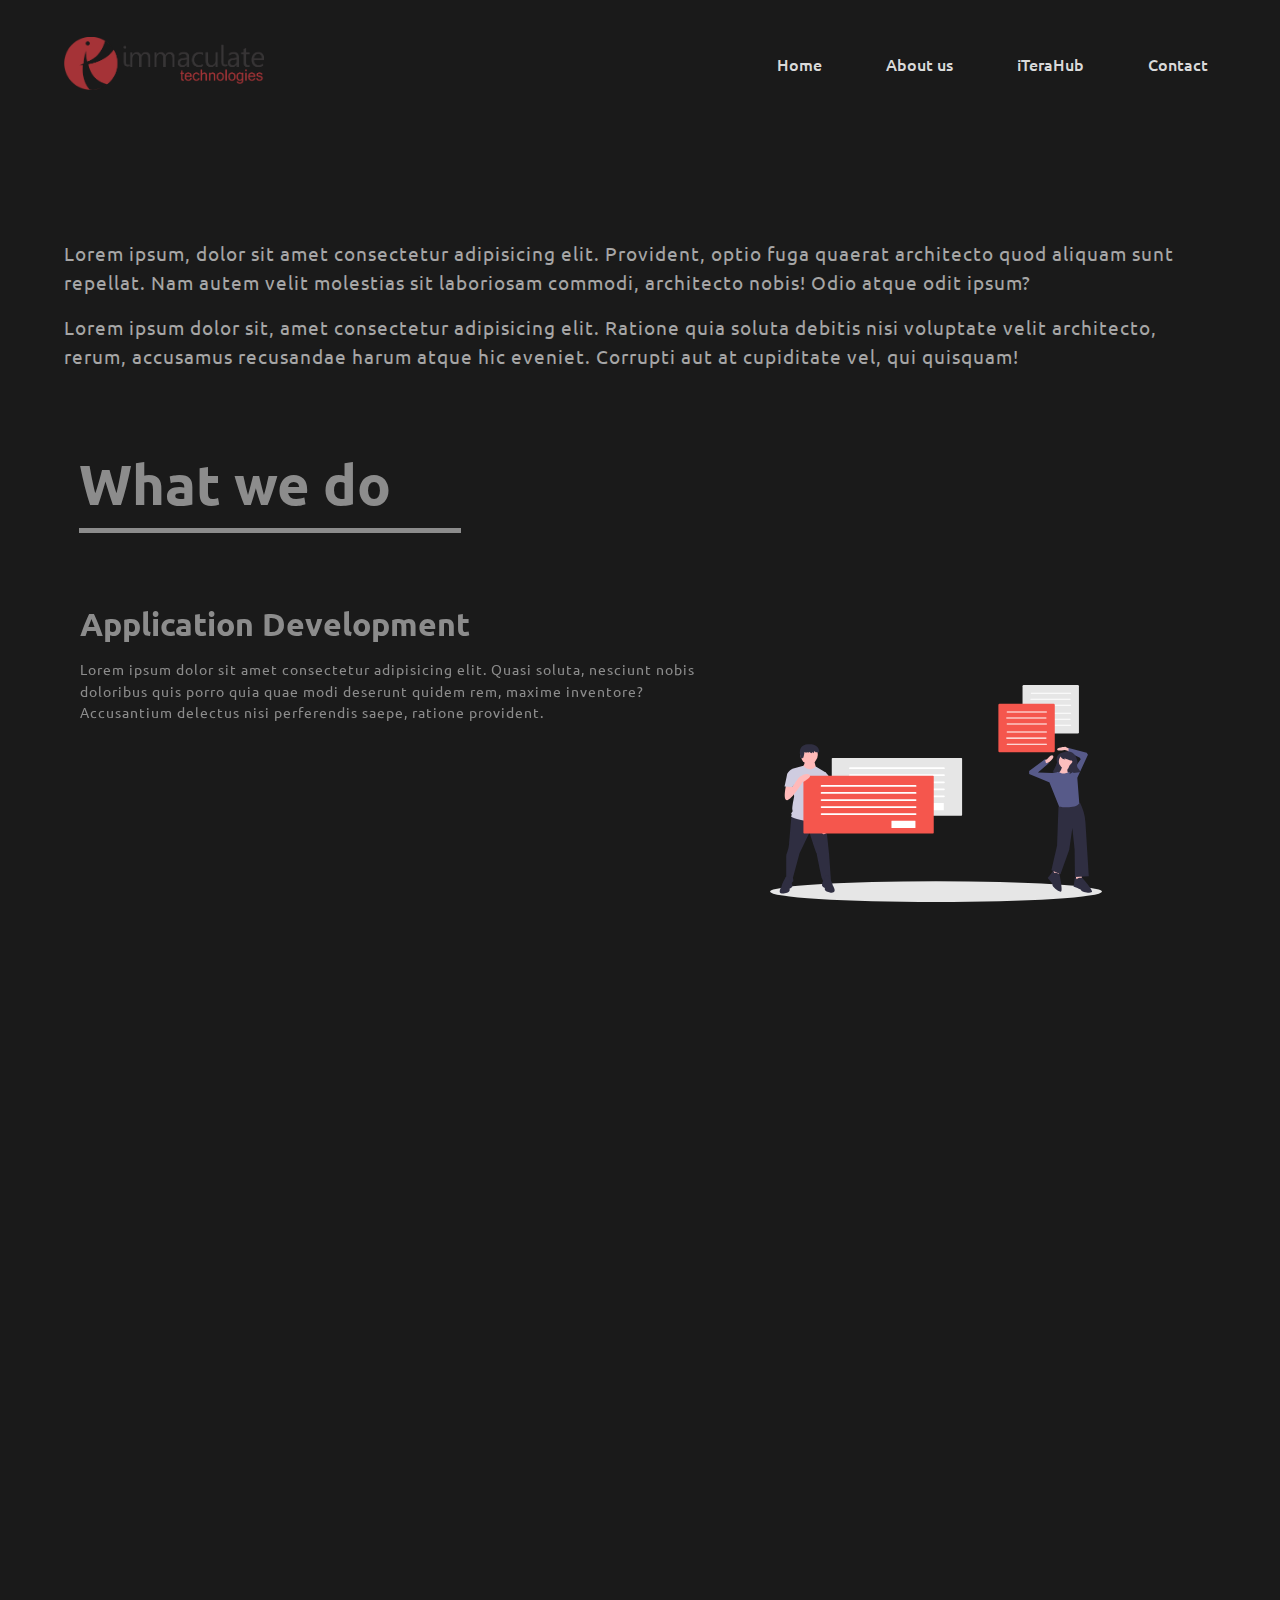
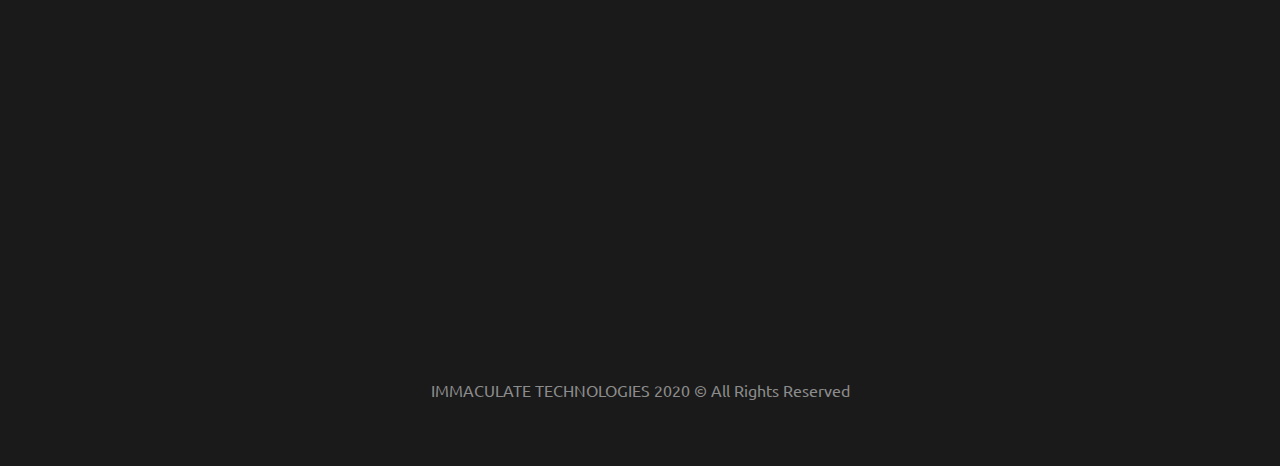
==== about-us.html @ d2b9d345 "Added about to immaculate technologies" ====
<!DOCTYPE html>
<html lang="en">

<head>
    <meta charset="UTF-8">
    <meta name="viewport" content="width=device-width, initial-scale=1.0">
    <meta http-equiv="X-UA-Compatible" content="ie=edge">
    <link rel="stylesheet" href="assets/css/bootstrap.min.css">
    <link rel="stylesheet" href="assets/css/main.css">
    <link rel="stylesheet" href="assets/css/aos.css">
    <title>About us | Immaculate Technologies</title>
</head>

<body>
    <header class="about-us-page">
        <nav class="navbar navbar-expand-lg navbar-dark">
            <a class="navbar-brand text-light" href="#"><img src="assets/images/immaculate-logo.png" alt=""
                    class="img-fluid" width="200px"></a>
            <button class="navbar-toggler" type="button" data-toggle="collapse" data-target="#navbarSupportedContent"
                aria-controls="navbarSupportedContent" aria-expanded="false" aria-label="Toggle navigation">
                <span class="navbar-toggler-icon"></span>
            </button>

            <div class="collapse navbar-collapse" id="navbarSupportedContent">
                <ul class="navbar-nav ml-auto">
                    <li class="nav-item active mr-5">
                        <a class="nav-link" href="index.html">Home <span class="sr-only">(current)</span></a>
                    </li>
                    <li class="nav-item active mr-5">
                        <a class="nav-link" href="about-us.html">About us</a>
                    </li>
                    <li class="nav-item active mr-5">
                        <a class="nav-link" href="terahub.html">iTeraHub</a>
                    </li>
                    <li class="nav-item">
                        <a class="nav-link" href="#contact-us">Contact</a>
                    </li>
                </ul>
            </div>
        </nav>



    </header>
    <main class="about-us-page">
        <section class="about-us-introduction">
            <p>
                Lorem ipsum, dolor sit amet consectetur adipisicing elit. Provident, optio fuga quaerat architecto quod
                aliquam sunt repellat. Nam autem velit molestias sit laboriosam commodi, architecto nobis! Odio atque
                odit
                ipsum?
            </p>
            <p>
                Lorem ipsum dolor sit, amet consectetur adipisicing elit. Ratione quia soluta debitis nisi voluptate
                velit
                architecto, rerum, accusamus recusandae harum atque hic eveniet. Corrupti aut at cupiditate vel, qui
                quisquam!
            </p>
        </section>
        <section class="services">
            <div class="col-10 col-sm-7 col-md-6">
                <h1 data-aos="fade-up">
                    What we do
                </h1>
            </div>
            <div class="row">
                <!-- Application development -->
                <div class="col-md-7">
                    <div class="info">
                        <h3 data-aos="fade-up">
                            Application Development
                        </h3>
                        <div class="details mt-3" data-aos="fade-up">
                            <p>
                                Lorem ipsum dolor sit amet consectetur adipisicing elit. Quasi soluta, nesciunt
                                nobis
                                doloribus quis porro quia quae modi deserunt quidem rem, maxime inventore?
                                Accusantium
                                delectus nisi perferendis saepe, ratione provident.
                            </p>
                        </div>
                    </div>
                </div>

                <div class="col-md-4">
                    <div class="image">
                        <img src="assets/images/messaging-app.svg" data-aos="fade-up" alt="">
                    </div>
                </div>
                <!-- Application development end -->

                <!-- Business consultation -->
                <div class="col-md-4">
                    <div class="image">
                        <img src="assets/images/undraw_feeling_proud_qne1.svg" data-aos="fade-up" alt="">
                    </div>
                </div>
                <div class="col-md-8">
                    <div class="info">
                        <h3 data-aos="fade-up">
                            Business Consultation
                        </h3>
                        <div class="details mt-3" data-aos="fade-up">
                            <p>
                                Lorem ipsum dolor sit amet consectetur adipisicing elit. Quasi soluta, nesciunt
                                nobis
                                doloribus quis porro quia quae modi deserunt quidem rem, maxime inventore?
                                Accusantium
                                delectus nisi perferendis saepe, ratione provident.
                            </p>
                        </div>
                    </div>
                </div>
                <!-- Business consultation end -->

                <!-- Trainings -->
                <div class="col-md-7">
                    <div class="info">
                        <h3 data-aos="fade-up">
                            Comprehensive Trainings
                        </h3>
                        <div class="details mt-3" data-aos="fade-up">
                            <p>
                                Lorem ipsum dolor sit amet consectetur adipisicing elit. Quasi soluta, nesciunt
                                nobis
                                doloribus quis porro quia quae modi deserunt quidem rem, maxime inventore?
                                Accusantium
                                delectus nisi perferendis saepe, ratione provident.
                            </p>
                        </div>
                    </div>
                </div>
                <div class="col-md-4">
                    <div class="image">
                        <img src="assets/images/trainigs.svg" data-aos="fade-up" alt="">
                    </div>
                </div>
            </div>
        </section>
    </main>
    <footer class="text-center">
        IMMACULATE TECHNOLOGIES 2020 &copy All Rights Reserved
    </footer>
    <script src="assets/js/jQuery.js"></script>
    <script src="assets/js/bootstrap.bundle.min.js"></script>
    <script src="assets/js/aos.js"></script>
    <script src="assets/js/main.js"></script>
</body>

</html>
---- assets/css/main.css ----
@import url("https://fonts.googleapis.com/css?family=Ubuntu&display=swap");
body {
  background-color: #1a1a1a;
}

header {
  padding: 1rem 4rem 4rem;
  font-family: 'Ubuntu', -apple-system, BlinkMacSystemFont, 'Segoe UI', Roboto, Oxygen, Cantarell, 'Open Sans', 'Helvetica Neue', sans-serif;
}

header.homepage {
  background-image: url("../images/laptop-image1.jpg");
  background-repeat: no-repeat;
  background-size: cover;
  background-attachment: fixed;
}

header.homepage .header-content {
  margin-top: 9rem;
  margin-bottom: 6rem;
}

header.homepage .header-content .primary-text h1 {
  font-weight: bolder;
  font-size: 2.5rem;
  color: #b9cbda;
}

header.homepage .header-content .supporting-text p {
  color: #d9d9d9;
  font-size: .8rem;
  font-weight: 600;
  letter-spacing: 1px;
}

header.homepage .header-content .cta-button .btn {
  background-color: #1a1a1a;
  color: #d1c7c7;
  font-size: .8rem;
  font-weight: bold;
  width: 12rem;
  padding: .7rem;
  -webkit-box-shadow: 0 5px 3px rgba(10, 10, 10, 0.7), 0 -2px 2px rgba(153, 153, 153, 0.3);
          box-shadow: 0 5px 3px rgba(10, 10, 10, 0.7), 0 -2px 2px rgba(153, 153, 153, 0.3);
}

header.terahub .header-content {
  margin-top: 9rem;
  margin-bottom: 6rem;
}

header.terahub .header-content .primary-text h1 {
  font-weight: bolder;
  font-size: 2.5rem;
  color: #b9cbda;
}

header.terahub .header-content .cta-text p {
  color: #a6a6a6;
  font-size: 1.2rem;
  font-weight: 600;
  letter-spacing: 1px;
  margin-top: 3rem;
}

@-webkit-keyframes keep-moving {
  0% {
    -webkit-transform: translateY(0px);
            transform: translateY(0px);
  }
  50% {
    -webkit-transform: translateY(20px);
            transform: translateY(20px);
  }
  100% {
    -webkit-transform: translateY(0px);
            transform: translateY(0px);
  }
}

@keyframes keep-moving {
  0% {
    -webkit-transform: translateY(0px);
            transform: translateY(0px);
  }
  50% {
    -webkit-transform: translateY(20px);
            transform: translateY(20px);
  }
  100% {
    -webkit-transform: translateY(0px);
            transform: translateY(0px);
  }
}

header.terahub .keep-moving-icon img {
  -webkit-animation: keep-moving 1s;
          animation: keep-moving 1s;
  -webkit-animation-iteration-count: infinite;
          animation-iteration-count: infinite;
}

@media screen and (min-width: 576px) {
  header {
    padding: 2rem 4rem 4rem;
  }
}

@media screen and (max-width: 768px) {
  header {
    background-size: cover;
  }
}

header nav {
  padding: 0px !important;
  font-family: inherit;
  font-weight: 500;
}

header nav ul li a {
  color: #d9d9d9 !important;
}

main.mainpage-content {
  padding: 0rem 1rem;
  font-family: 'Ubuntu', -apple-system, BlinkMacSystemFont, 'Segoe UI', Roboto, Oxygen, Cantarell, 'Open Sans', 'Helvetica Neue', sans-serif;
}

@media screen and (min-width: 996px) {
  main.mainpage-content {
    padding: 0rem 4rem;
  }
}

main.mainpage-content section {
  margin-top: 10rem;
  margin-bottom: 9rem;
}

main.mainpage-content section.about-us {
  color: #b3b3b3;
  font-size: 1.1rem;
  font-weight: 400;
}

main.mainpage-content section.about-us div {
  text-align: center;
  margin: auto;
}

@media screen and (min-width: 996px) {
  main.mainpage-content section.about-us div {
    width: 60%;
  }
}

main.mainpage-content section.about-us div p {
  line-break: auto;
  letter-spacing: 1px;
}

main.mainpage-content section.services h1 {
  font-size: 3.5rem;
  font-weight: bold;
  color: #8c8c8c;
}

main.mainpage-content section.services h1::after {
  display: block;
  content: '';
  border-bottom: 5px solid #8c8c8c;
  margin-top: 10px;
  width: 70%;
}

@media screen and (max-width: 576px) {
  main.mainpage-content section.services h1 {
    font-size: 2.5rem;
  }
}

main.mainpage-content section.services .info {
  margin: 4rem 0rem;
  color: #8c8c8c;
}

@media screen and (min-width: 996px) {
  main.mainpage-content section.services .info {
    margin: 4rem 1rem;
  }
}

main.mainpage-content section.services .info h3 {
  font-weight: bold;
  font-size: 2rem;
}

main.mainpage-content section.services .info .details {
  font-size: .9rem;
  letter-spacing: 1px;
}

main.mainpage-content section.services .image {
  margin: 4rem 1rem;
  text-align: right;
}

main.mainpage-content section.services .image img {
  width: 100%;
}

@media screen and (min-width: 996px) {
  main.mainpage-content section.services .image img {
    margin-top: 5rem;
  }
}

main.mainpage-content section.contact-us {
  color: #8c8c8c;
}

main.mainpage-content section.contact-us h1 {
  font-size: 3.5rem;
  font-weight: bold;
  color: #8c8c8c;
}

main.mainpage-content section.contact-us h1::after {
  display: block;
  content: '';
  border-bottom: 5px solid #8c8c8c;
  margin-top: 10px;
  width: 70%;
}

@media screen and (max-width: 576px) {
  main.mainpage-content section.contact-us h1 {
    font-size: 2.5rem;
  }
}

main.mainpage-content section.contact-us .form-container {
  padding: 1rem;
  background-color: #1c1c1c;
  -webkit-box-shadow: 0px -3px 3px rgba(230, 230, 230, 0.15), 0px 5px 7px rgba(20, 20, 20, 0.9);
          box-shadow: 0px -3px 3px rgba(230, 230, 230, 0.15), 0px 5px 7px rgba(20, 20, 20, 0.9);
  border-radius: 50px;
  margin-top: 1.5rem;
}

@media screen and (min-width: 996px) {
  main.mainpage-content section.contact-us .form-container {
    margin-top: 1px;
  }
}

main.mainpage-content section.contact-us .form-container .inner-container {
  border-radius: 50px;
  padding: 1.5rem;
  background-color: #171717;
  -webkit-box-shadow: inset 0px -3px 3px rgba(230, 230, 230, 0.15), inset 0px 5px 7px rgba(20, 20, 20, 0.9);
          box-shadow: inset 0px -3px 3px rgba(230, 230, 230, 0.15), inset 0px 5px 7px rgba(20, 20, 20, 0.9);
}

main.mainpage-content section.contact-us .form-container .inner-container form .form-control-custom {
  width: 100%;
  padding: .4rem 1rem;
  border-radius: 5px;
  border: none;
  background-color: #1c1c1c;
}

main.mainpage-content section.contact-us .form-container .inner-container form .form-control-custom::-webkit-input-placeholder {
  font-family: 'Ubuntu', -apple-system, BlinkMacSystemFont, 'Segoe UI', Roboto, Oxygen, Cantarell, 'Open Sans', 'Helvetica Neue', sans-serif;
  font-size: .9rem;
}

main.mainpage-content section.contact-us .form-container .inner-container form .form-control-custom:-ms-input-placeholder {
  font-family: 'Ubuntu', -apple-system, BlinkMacSystemFont, 'Segoe UI', Roboto, Oxygen, Cantarell, 'Open Sans', 'Helvetica Neue', sans-serif;
  font-size: .9rem;
}

main.mainpage-content section.contact-us .form-container .inner-container form .form-control-custom::-ms-input-placeholder {
  font-family: 'Ubuntu', -apple-system, BlinkMacSystemFont, 'Segoe UI', Roboto, Oxygen, Cantarell, 'Open Sans', 'Helvetica Neue', sans-serif;
  font-size: .9rem;
}

main.mainpage-content section.contact-us .form-container .inner-container form .form-control-custom::placeholder {
  font-family: 'Ubuntu', -apple-system, BlinkMacSystemFont, 'Segoe UI', Roboto, Oxygen, Cantarell, 'Open Sans', 'Helvetica Neue', sans-serif;
  font-size: .9rem;
}

main.mainpage-content section.contact-us .form-container .inner-container form .btn-send-message {
  background-color: #1c1c1c;
  color: #9c9c9c;
  -webkit-box-shadow: 0px -1px 3px rgba(255, 255, 255, 0.2), 0px 5px 7px rgba(20, 20, 20, 0.9);
          box-shadow: 0px -1px 3px rgba(255, 255, 255, 0.2), 0px 5px 7px rgba(20, 20, 20, 0.9);
  width: 12rem;
  border-radius: 20px;
}

main.iterahub-content {
  font-family: 'Ubuntu', -apple-system, BlinkMacSystemFont, 'Segoe UI', Roboto, Oxygen, Cantarell, 'Open Sans', 'Helvetica Neue', sans-serif;
}

main.iterahub-content section {
  margin-top: 5rem;
  margin-bottom: 5rem;
}

main.iterahub-content section.introduction p {
  color: #a6a6a6;
  font-size: 1.2rem;
  font-weight: 600;
  letter-spacing: 1px;
}

main.iterahub-content section.our-hub img {
  width: 100%;
  -o-object-fit: cover;
     object-fit: cover;
}

@media screen and (min-width: 998px) {
  main.iterahub-content section.our-hub img {
    height: 300px;
  }
}

main.iterahub-content section.featuring {
  color: #a6a6a6;
  font-size: 1.2rem;
  font-weight: 600;
  letter-spacing: 1px;
}

main.iterahub-content section.made-for {
  color: #a6a6a6;
  margin-top: 15rem !important;
}

main.iterahub-content section.made-for h2 {
  font-size: 2.3rem;
  font-weight: 700;
}

main.iterahub-content section.made-for .row div.details, main.iterahub-content section.made-for .row div.image {
  margin-bottom: 8rem;
}

main.iterahub-content section.made-for .row .details h4 {
  margin-bottom: 1rem;
  font-weight: bold;
  font-size: 1.9rem;
}

main.iterahub-content section.made-for .row .details p {
  font-size: 1rem;
  font-weight: 400;
  letter-spacing: 1px;
}

main.iterahub-content section.partners {
  margin-bottom: 8rem;
}

main.iterahub-content section.partners h3 {
  font-weight: bold;
  color: #a6a6a6;
}

main.iterahub-content section.partners .partner-logo img {
  width: 150px;
  margin-right: 3rem;
}

main.iterahub-content section.contact-us {
  color: #a6a6a6;
}

main.iterahub-content section.contact-us p {
  font-size: 1.1rem;
}

main.iterahub-content section.contact-us h3 {
  font-weight: bold;
  font-size: 2rem;
}

main.about-us-page {
  padding: 0rem 1rem;
  font-family: 'Ubuntu', -apple-system, BlinkMacSystemFont, 'Segoe UI', Roboto, Oxygen, Cantarell, 'Open Sans', 'Helvetica Neue', sans-serif;
}

@media screen and (min-width: 996px) {
  main.about-us-page {
    padding: 0rem 4rem;
  }
}

main.about-us-page section {
  margin-top: 5rem;
  margin-bottom: 5rem;
}

main.about-us-page section.about-us-introduction p {
  color: #a6a6a6;
  font-size: 1.2rem;
  letter-spacing: 1px;
}

main.about-us-page section.services h1 {
  font-size: 3.5rem;
  font-weight: bold;
  color: #8c8c8c;
}

main.about-us-page section.services h1::after {
  display: block;
  content: '';
  border-bottom: 5px solid #8c8c8c;
  margin-top: 10px;
  width: 70%;
}

@media screen and (max-width: 576px) {
  main.about-us-page section.services h1 {
    font-size: 2.5rem;
  }
}

main.about-us-page section.services .info {
  margin: 4rem 0rem;
  color: #8c8c8c;
}

@media screen and (min-width: 996px) {
  main.about-us-page section.services .info {
    margin: 4rem 1rem;
  }
}

main.about-us-page section.services .info h3 {
  font-weight: bold;
  font-size: 2rem;
}

main.about-us-page section.services .info .details {
  font-size: .9rem;
  letter-spacing: 1px;
}

main.about-us-page section.services .image {
  margin: 4rem 1rem;
  text-align: right;
}

main.about-us-page section.services .image img {
  width: 100%;
}

@media screen and (min-width: 996px) {
  main.about-us-page section.services .image img {
    margin-top: 5rem;
  }
}

footer {
  padding: 2rem 4rem 4rem;
  font-family: 'Ubuntu', -apple-system, BlinkMacSystemFont, 'Segoe UI', Roboto, Oxygen, Cantarell, 'Open Sans', 'Helvetica Neue', sans-serif;
  color: #8c8c8c;
}
/*# sourceMappingURL=main.css.map */
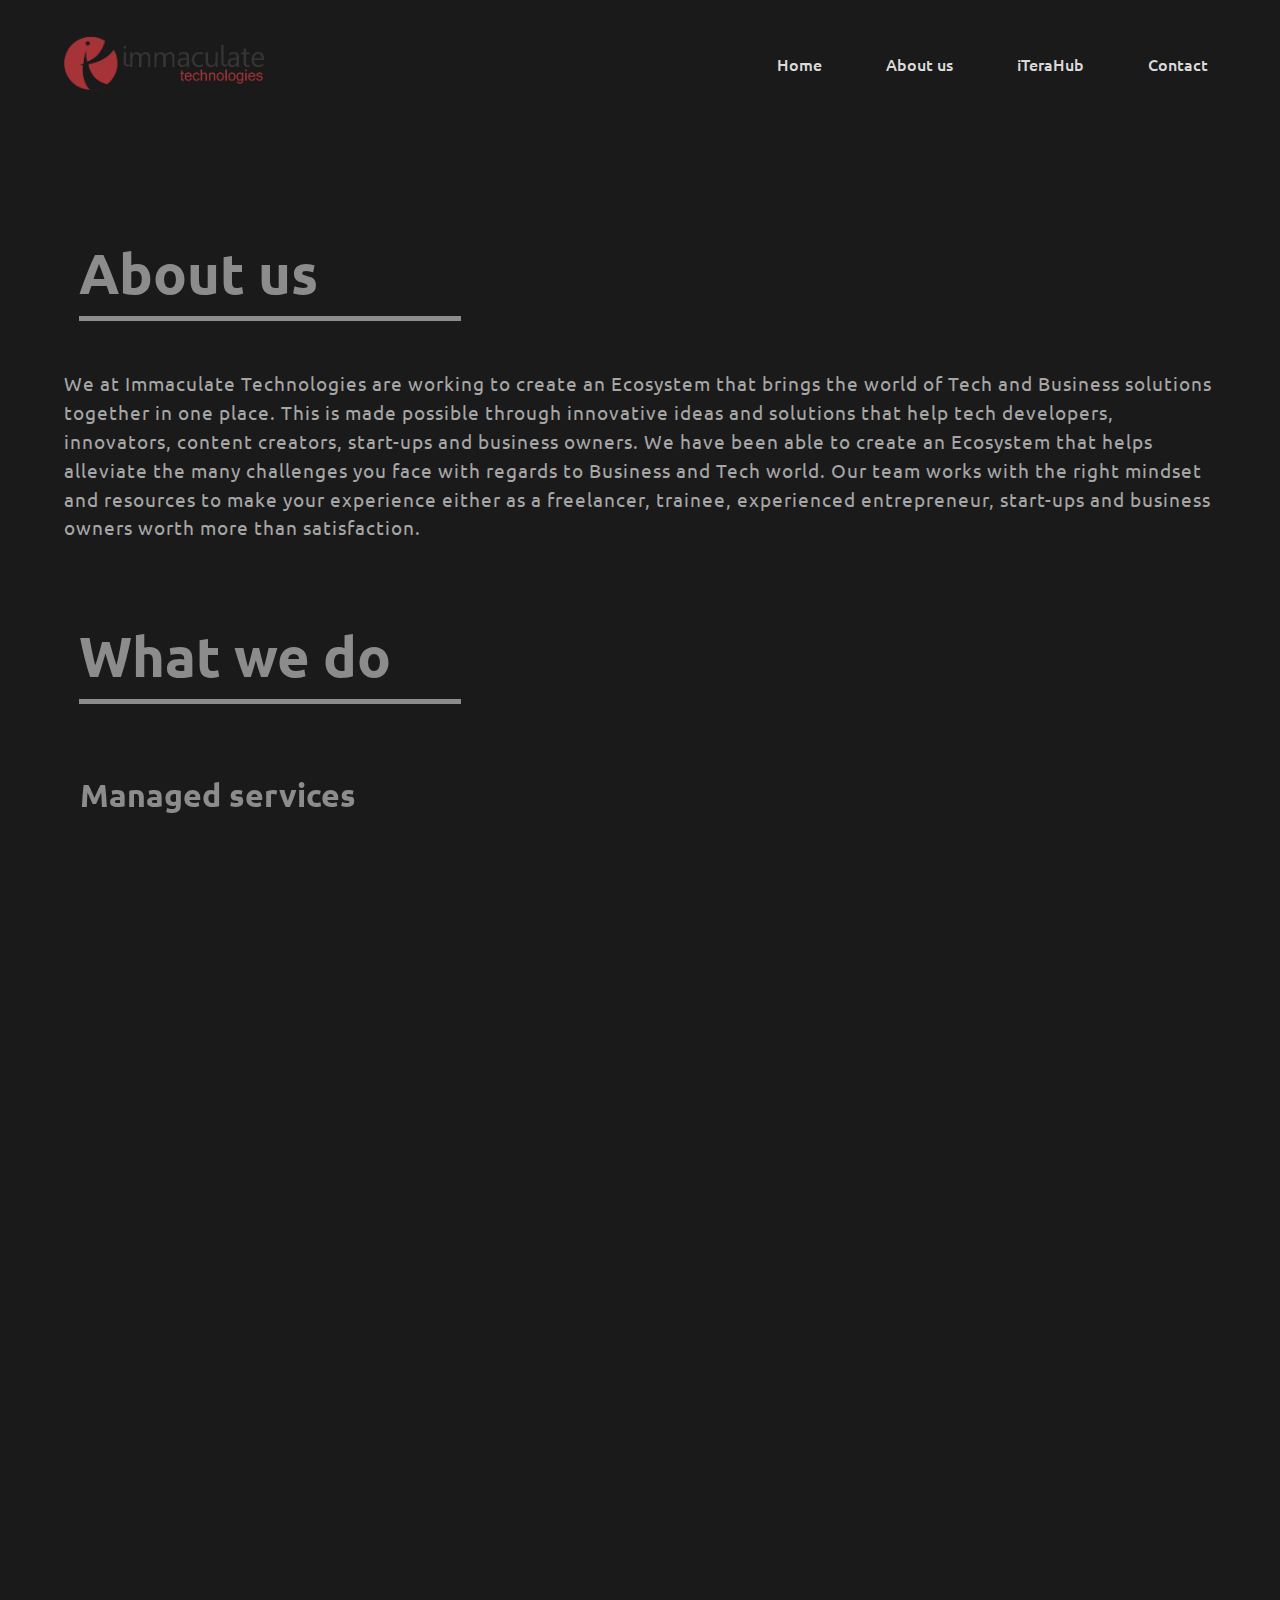
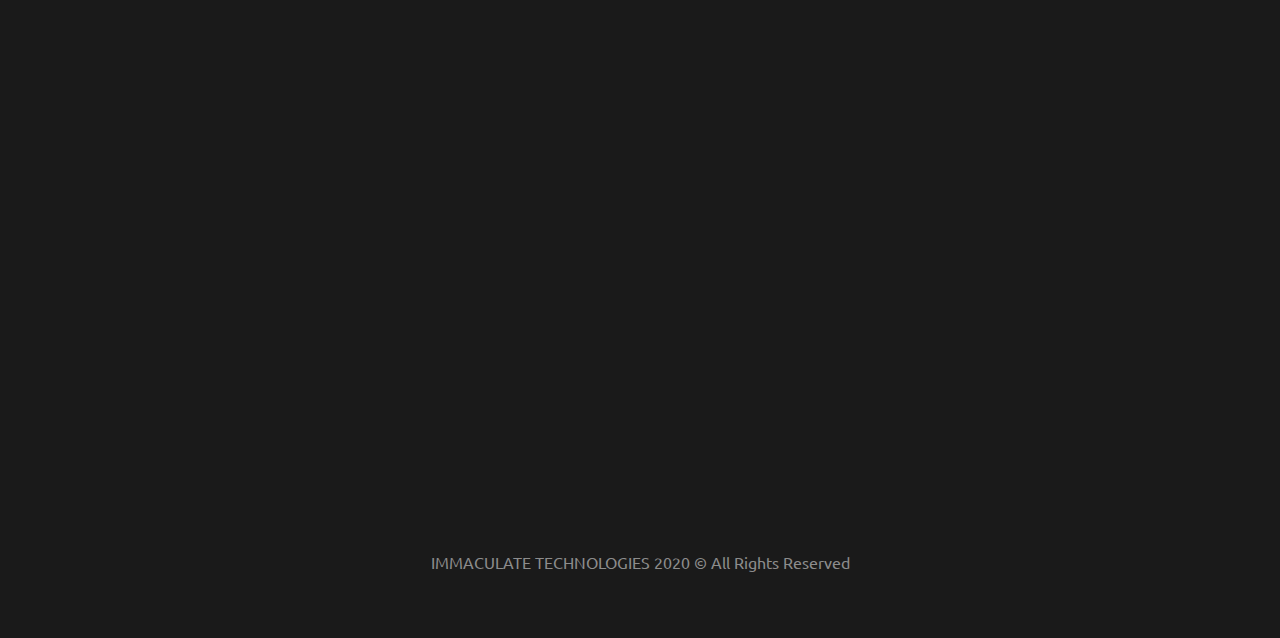
==== commit 3e817013: "Changed from dummy to real text" ====
--- a/about-us.html
+++ b/about-us.html
@@ -44,17 +44,19 @@
     </header>
     <main class="about-us-page">
         <section class="about-us-introduction">
-            <p>
-                Lorem ipsum, dolor sit amet consectetur adipisicing elit. Provident, optio fuga quaerat architecto quod
-                aliquam sunt repellat. Nam autem velit molestias sit laboriosam commodi, architecto nobis! Odio atque
-                odit
-                ipsum?
-            </p>
-            <p>
-                Lorem ipsum dolor sit, amet consectetur adipisicing elit. Ratione quia soluta debitis nisi voluptate
-                velit
-                architecto, rerum, accusamus recusandae harum atque hic eveniet. Corrupti aut at cupiditate vel, qui
-                quisquam!
+            <div class="col-10 col-sm-7 col-md-6">
+                <h1 data-aos="fade-up">
+                    About us
+                </h1>
+            </div>
+            <p class="mt-5">
+                We at Immaculate Technologies are working to create an Ecosystem that brings the world of Tech and
+                Business solutions together in one place. This is made possible through innovative ideas and solutions
+                that help tech developers, innovators, content creators, start-ups and business owners. We have been
+                able to create an Ecosystem that helps alleviate the many challenges you face with regards to Business
+                and Tech world. Our team works with the right mindset and resources to make your experience either as a
+                freelancer, trainee, experienced entrepreneur, start-ups and business owners worth more than
+                satisfaction.
             </p>
         </section>
         <section class="services">
@@ -68,15 +70,13 @@
                 <div class="col-md-7">
                     <div class="info">
                         <h3 data-aos="fade-up">
-                            Application Development
+                            Managed services
                         </h3>
                         <div class="details mt-3" data-aos="fade-up">
                             <p>
-                                Lorem ipsum dolor sit amet consectetur adipisicing elit. Quasi soluta, nesciunt
-                                nobis
-                                doloribus quis porro quia quae modi deserunt quidem rem, maxime inventore?
-                                Accusantium
-                                delectus nisi perferendis saepe, ratione provident.
+                                We are a reliable hand for your outsourced services. We help maintain some of your
+                                services and infrastructure to improve operations and help cut cost. Our expertise
+                                covers areas such information services, supply chain management, digital marketing etc.
                             </p>
                         </div>
                     </div>
@@ -98,15 +98,12 @@
                 <div class="col-md-8">
                     <div class="info">
                         <h3 data-aos="fade-up">
-                            Business Consultation
+                            Consultancy services
                         </h3>
                         <div class="details mt-3" data-aos="fade-up">
                             <p>
-                                Lorem ipsum dolor sit amet consectetur adipisicing elit. Quasi soluta, nesciunt
-                                nobis
-                                doloribus quis porro quia quae modi deserunt quidem rem, maxime inventore?
-                                Accusantium
-                                delectus nisi perferendis saepe, ratione provident.
+                                Our dedicated Tech, business and marketing consultants work full-time to engage with our
+                                clients to ensure we offer a cost efficient alternative to having an in-house employee.
                             </p>
                         </div>
                     </div>
@@ -117,15 +114,14 @@
                 <div class="col-md-7">
                     <div class="info">
                         <h3 data-aos="fade-up">
-                            Comprehensive Trainings
+                            Technologies
                         </h3>
                         <div class="details mt-3" data-aos="fade-up">
                             <p>
-                                Lorem ipsum dolor sit amet consectetur adipisicing elit. Quasi soluta, nesciunt
-                                nobis
-                                doloribus quis porro quia quae modi deserunt quidem rem, maxime inventore?
-                                Accusantium
-                                delectus nisi perferendis saepe, ratione provident.
+                                At immaculate technologies, we help your plan, design, develop and implement all your
+                                technological needs by combining the processes and functions of software, hardware,
+                                networks, telecommunication and other ICT peripherals for your enterprise and end user
+                                applications.
                             </p>
                         </div>
                     </div>
--- a/assets/css/main.css
+++ b/assets/css/main.css
@@ -9,7 +9,7 @@
 }
 
 header.homepage {
-  background-image: url("../images/laptop-image1.jpg");
+  background-image: url("../images/laptop-1.jpg");
   background-repeat: no-repeat;
   background-size: cover;
   background-attachment: fixed;
@@ -22,8 +22,9 @@
 
 header.homepage .header-content .primary-text h1 {
   font-weight: bolder;
-  font-size: 2.5rem;
-  color: #b9cbda;
+  font-size: 2rem;
+  font-weight: bold;
+  color: #a43136;
 }
 
 header.homepage .header-content .supporting-text p {
@@ -331,7 +332,6 @@
 main.iterahub-content section.featuring {
   color: #a6a6a6;
   font-size: 1.2rem;
-  font-weight: 600;
   letter-spacing: 1px;
 }
 
@@ -402,6 +402,26 @@
 main.about-us-page section {
   margin-top: 5rem;
   margin-bottom: 5rem;
+}
+
+main.about-us-page section.about-us-introduction h1 {
+  font-size: 3.5rem;
+  font-weight: bold;
+  color: #8c8c8c;
+}
+
+main.about-us-page section.about-us-introduction h1::after {
+  display: block;
+  content: '';
+  border-bottom: 5px solid #8c8c8c;
+  margin-top: 10px;
+  width: 70%;
+}
+
+@media screen and (max-width: 576px) {
+  main.about-us-page section.about-us-introduction h1 {
+    font-size: 2.5rem;
+  }
 }
 
 main.about-us-page section.about-us-introduction p {
